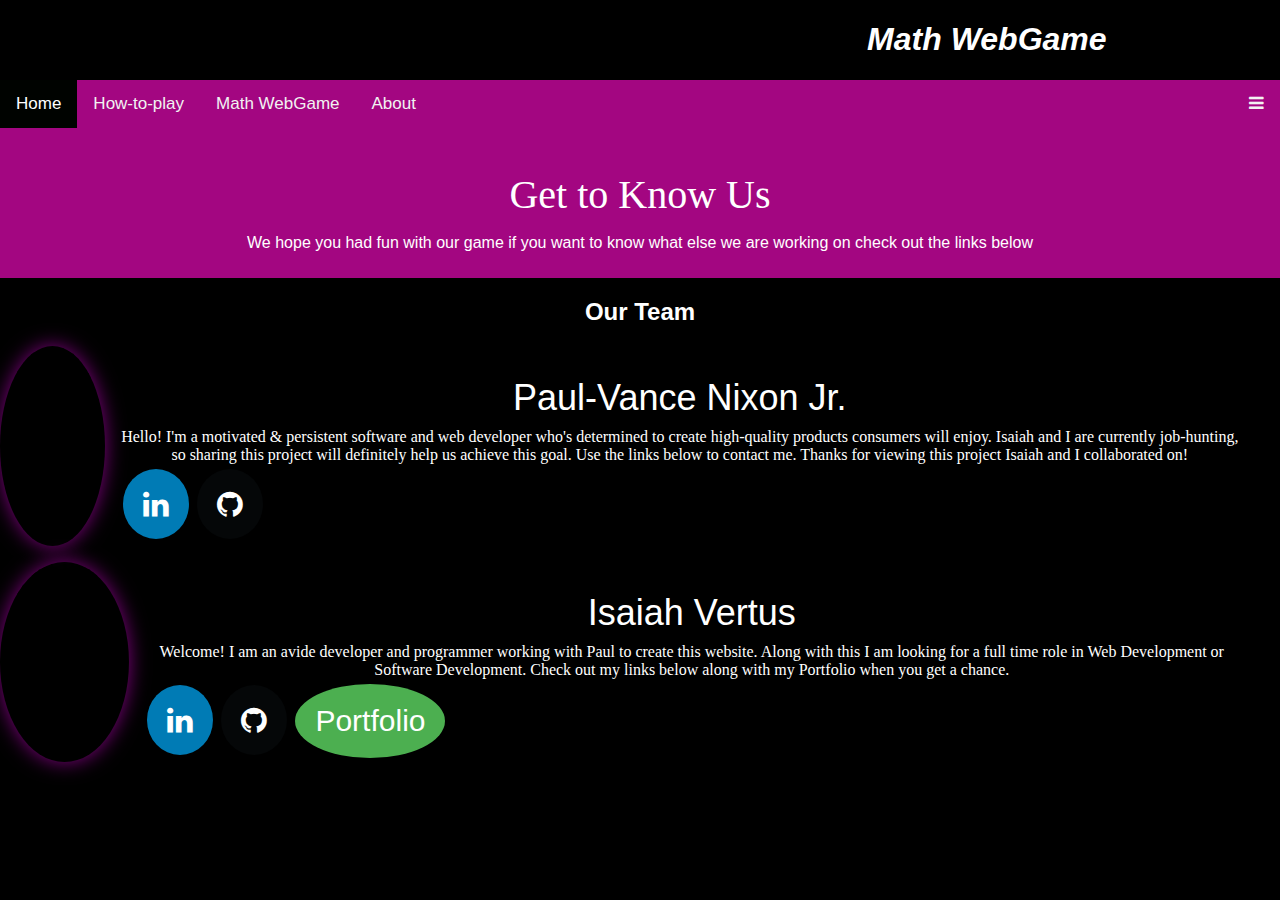
==== About.html @ 0a19e95a "switched to a new branch" ====
<!DOCTYPE html>
<html lang="en">
<head>
    <meta charset="UTF-8">
    <meta http-equiv="X-UA-Compatible" content="IE=edge">
    <meta name="viewport" content="width=device-width, initial-scale=1.0">
    <link rel="stylesheet" href="https://cdnjs.cloudflare.com/ajax/libs/font-awesome/4.7.0/css/font-awesome.min.css">
    <title class="Title">Math Webgame</title>
    <script src="game.js" defer></script>
    <link rel="stylesheet" href="game.css">
</head>
<body>
    <!-- Header Section -->
    <header class="header">
        <div class="intro-overlay"></div>
        <div class="how-to-play-overlay"></div>
        <h1 class="titlecard">Math WebGame</h1>
    </header>

    <!-- Navigation Menu Start -->

    <div class="topnav">
        <a class="active" href="/howtoplay.html">Home</a>
        <div id="myLinks">
        <a href="/howtoplay.html">How-to-play</a>
        <a href="/MathWebGame.html">Math WebGame</a>
        <a href="/About.html">About</a>
        </div>
        <a href="javascript:void(0);" class="icon" onclick="myFunction()">
            <i class="fa fa-bars"></i>
          </a>
      </div>

      <script>
        function myFunction() {
          var x = document.getElementById("myLinks");
          if (x.style.display === "block") {
            x.style.display = "none";
          } else {
            x.style.display = "block";
          }
        }
        </script>

    <!-- Navigation Menu End -->

<!-- Main Section -->
<section class="content-section">
        <div class="about-section">
          <h2 class="section-title">Get to Know Us</h2>
          <p>We hope you had fun with our game if you want to know what else we are working on check out the links below </p>
        </div>
        <h2 style="text-align:center">Our Team</h2>
        <div class="row">
          <div class="name-and-pfp-wrapper">
            <div class="profile-section">
              <img src="https://user-images.githubusercontent.com/42850145/110048488-8f7c3800-7d15-11eb-845e-55d0bd9f9c46.png" alt="Paul-Vance Nixon picture" class="pfp">
              <div class="container">
                <h2 class="name">Paul-Vance Nixon Jr.</h2>
                <p class="profile-text">
                  Hello! I'm a motivated & persistent software and web developer who's determined to create high-quality products consumers will enjoy. Isaiah and I are currently job-hunting, so sharing this project will definitely help us achieve this goal. Use the links below to contact me. Thanks for viewing this project Isaiah and I collaborated on!
                </p>
                <a href="https://www.linkedin.com/in/paul-vance-nixon-4043a0141/" class="fa fa-linkedin"></a>
                <a href="https://github.com/Paul-Nixon" class="fa fa-github"></a>
              </div>
            </div>
          </div>
          <div class="name-and-pfp-wrapper">
            <div class="profile-section">
              <img src="https://avatars.githubusercontent.com/u/19332587?s=460&u=0d4526685c619b8fa85f95667151b2b68762fcfc&v=4" alt="Isaiah Vertus picture" class="pfp">
              <div class="container">
                <h2 class="name">Isaiah Vertus</h2>
                <p class="profile-text">
                  Welcome! I am an avide developer and programmer working with Paul to create this website. 
                  Along with this I am looking for a full time role in Web Development or Software Development.
                  Check out my links below along with my Portfolio when you get a chance. 
              </p>
              <a href="https://www.linkedin.com/in/isaiah-vertus/" class="fa fa-linkedin"></a>
              <a href="https://github.com/IsaiahIJV" class="fa fa-github"></a>
              <a href="https://isaiahvertus.com/" class="button">Portfolio</a>

              </div>
            </div>
          </div>
   
</body>
</html>
---- game.css ----
*, *::before, *::after
{
    box-sizing: border-box;
}

body
{
    margin: 0;
    padding: 0;
    background-color: black;
    font-family: Arial, Helvetica, sans-serif;
}
/* Header Title start */

.titlecard{
  font-style: italic;
  color: white;
  font-family:Arial, Helvetica, sans-serif
}

/* Header Title end */


/* Navigation Menu Css  Start*/
.mobile-container {
  max-width: 480px;
  margin: auto;
  background-color: #555;
  height: 500px;
  color: white;
  border-radius: 10px;
}

.topnav {
  overflow: hidden;
  background-color: #333;
  position: relative;
}

.topnav #myLinks {
  display: show;
}

.topnav a {
  float: left;
  color: white;
  padding: 14px 16px;
  text-decoration: none;
  font-size: 17px;
}

.topnav a.icon {
  float: right;
}

.topnav a:hover {
  background-color: #ddd;
  color: black;
}

.active {
  background-color: #4CAF50;
  color: white;
}
/* Navigation Menu Css End */



/* NavBar Style Start*/
.topnav {
  overflow: hidden;
  background-color: rgb(163, 6, 129);
}

.topnav a {
  float: left;
  color: #f2f2f2;
  text-align: center;
  padding: 14px 16px;
  text-decoration: none;
  font-size: 17px;
}

.topnav a:hover {
  background-color: #ddd;
  color: black;
}

.topnav a.active {
  background-color: #000300;
  color: white;
}
/* NavBar End*/

.header
{
    display: flex;
    justify-content: space-around;
    align-items: center;
}

.btn
{
    vertical-align: middle;
    cursor: pointer;
    text-align: center;
    padding: 0.5em;
}

.score
{
    font-weight: bold;
}

.game-section
{
    display: flex;
    justify-content: center;
    align-items: center;
    margin: 0 auto;
    max-width: 1000px;
}

.game-container
{
    display: flex;
    flex-direction: column;
    justify-content: space-between;
    align-items: center;
}

ul {
    list-style-type: none;
    margin: 0;
    padding: 0;
    color: white;
    font-family: 'Times New Roman', Times, serif;
  }


/* About Section Start */
  /* Container which holds our respective name, picture, and description */
.profile-section
{
    display: flex;
    justify-content: center;
    align-items: center;
    width: 100%;
    margin-bottom: 1rem;
}


.section-title{
  font-weight: normal;
  text-align: center;
  font-size: 2.5em;
  margin-bottom: 0.625rem;
  font-family: 'Times New Roman', Times, serif;
  color: white;
  


}

.name-and-pfp-wrapper
{
    display: flex;
    flex-direction: column;
    justify-content: center;
    align-items: center;
    margin-right: 1.5625rem; /* Equivalent to 25px */
}

/* Our Names */
.name
{
    font-weight: normal;
    text-align: center;
    font-size: 2.25em;
    margin-bottom: 0.25em;
    color: white;
}

/* Profile Picture Start */
.pfp
{
    margin: 0;
    height: 200px;
    width: 200px;
    border-radius: 50%;
    box-shadow: purple 0px 0px 20px;
    position: relative;

}
/* Profile Picture End */



/* About Section Start */
.profile-text
{
    margin: 0;
    text-align: center;
    color: white;
    font-family: 'Times New Roman', Times, serif;
}

@media (max-width: 600px)
{

    .container
    {
        display: flex;
        flex-direction: column;
        justify-content: center;
        align-items: center;
    }

    .profile-section
    {
        flex-direction: column;
    }
    
    .name-and-pfp-wrapper
    {
        margin-bottom: 1.5625rem; /* Equivalent to 25px */
    }
}

html {
  box-sizing: border-box;
}

*, *:before, *:after {
  box-sizing: inherit;
}

.column {
  float: left;
  width: 33.3%;
  margin-bottom: 16px;
  padding: 0 8px;
}

.card {
  box-shadow: 0 4px 8px 0 rgba(0, 0, 0, 0.2);
  margin: 8px;
}

.about-section {
  padding: 10px;
  text-align: center;
  background-color: rgb(163, 6, 129);
  color: white;
}

.container {
  padding: 0 16px;
}

.container::after, .row::after {
  content: "";
  clear: both;
  display: table;
}

.title {
  color: grey;
}

.button:hover {
  background-color: #555;
}

@media screen and (max-width: 650px) {
  .column {
    width: 100%;
    display: block;
  }
}

h2{
  color: white;
}
/* About Section End */


/* How to play Section Start*/
.how-to-play-section-title{
  font-weight: normal;
  font-size: 2.5em;
  text-align: center;
  margin-bottom: 0.625rem;
  font-family: 'Times New Roman', Times, serif;
  color: white;
  font-weight: bold;

}

.how-to-play-sub-section-title{
  font-weight: normal;
  font-size: 2.5em;
  text-align: center;
  margin-bottom: 0.625rem;
  font-family: 'Times New Roman', Times, serif;
  color: white;
  font-weight: bold;
}

li{
  color: rgb(255, 255, 255);
  text-align: center;
  text-transform: capitalize;
  font-size: x-large;
}
/* How to play Section End*/


/*Social Media Buttons Start */
.fa-linkedin {
   padding: 20px;
   font-size: 30px;
   text-align: center;
   text-decoration: none;
   margin: 5px 2px;
   border-radius: 50%;
   background: #007bb5;
   color: white;
}
.fa-github {
  padding: 20px;
  font-size: 30px;
  text-align: center;
  text-decoration: none;
  margin: 5px 2px;
  border-radius: 50%;
  background: #050708;
  color: white;
}

.fa:hover {
  opacity: 0.7;
}


.button {
  background-color: #4CAF50;
  color: white;
  display: inline-block;
  font-size: 16px;
  margin: 4px 2px;
  cursor: pointer;
  border-radius: 50%;
  padding: 20px;
  font-size: 30px;
  text-align: center;
  text-decoration: none;
  margin: 5px 2px;
  border-radius: 50%;
}

/* Social Media Buttons End */


/* Math WebGame Style Start */
.score, .score-label, .multiplier, .multiplier-label
{
    font-weight: bold;
    color: white;
}

.ingamecontainer
{
    width: 100%;
    height: 100vh;
    display: flex;
    flex-direction: column;
    justify-content: center;
    align-items: center;
    margin: 0 auto;
    max-width: 1000px;
}

.game-container
{
    background: linear-gradient(to right, red, orange);
    width: 50vw;
    height: 50vh;
    display: flex;
    flex-direction: column;
    justify-content: space-between;
    align-items: center;
    padding: 2rem 4rem;
    border-radius: 20px;
}

.math-problem, .final-score, .high-score
{
    font-size: 2em;
    font-weight: bold;
    color: white;
}

.player-answer
{
    height: 40px;
    width: 100px;
    border-radius: 5px;
    padding: 0;
    text-align: center;
    border: 3px solid blue;
    outline: none;
}

.enter-answer-btn, .play-again-btn
{
    cursor: pointer;
    text-align: center;
    vertical-align: middle;
    font-weight: bold;
    color: yellow;
    background-color: purple;
    padding: 0.67em;
    border-radius: 0.5em;
    font-size: 1em;
    outline: none;
}

.enter-choice-btn:hover, .play-again-btn:hover
{
    background-color: rgb(216, 21, 216);
}

.timer
{
    font-weight: bold;
    font-size: 3em;
    color: white;
}

.game-over-title
{
    font-weight: bold;
    font-size: 2.5em;
    margin: 0;
    color: white;
}

.hide-during-game, .hide-during-postgame
{
    display: none;
}
/* Math WebGame Style End */
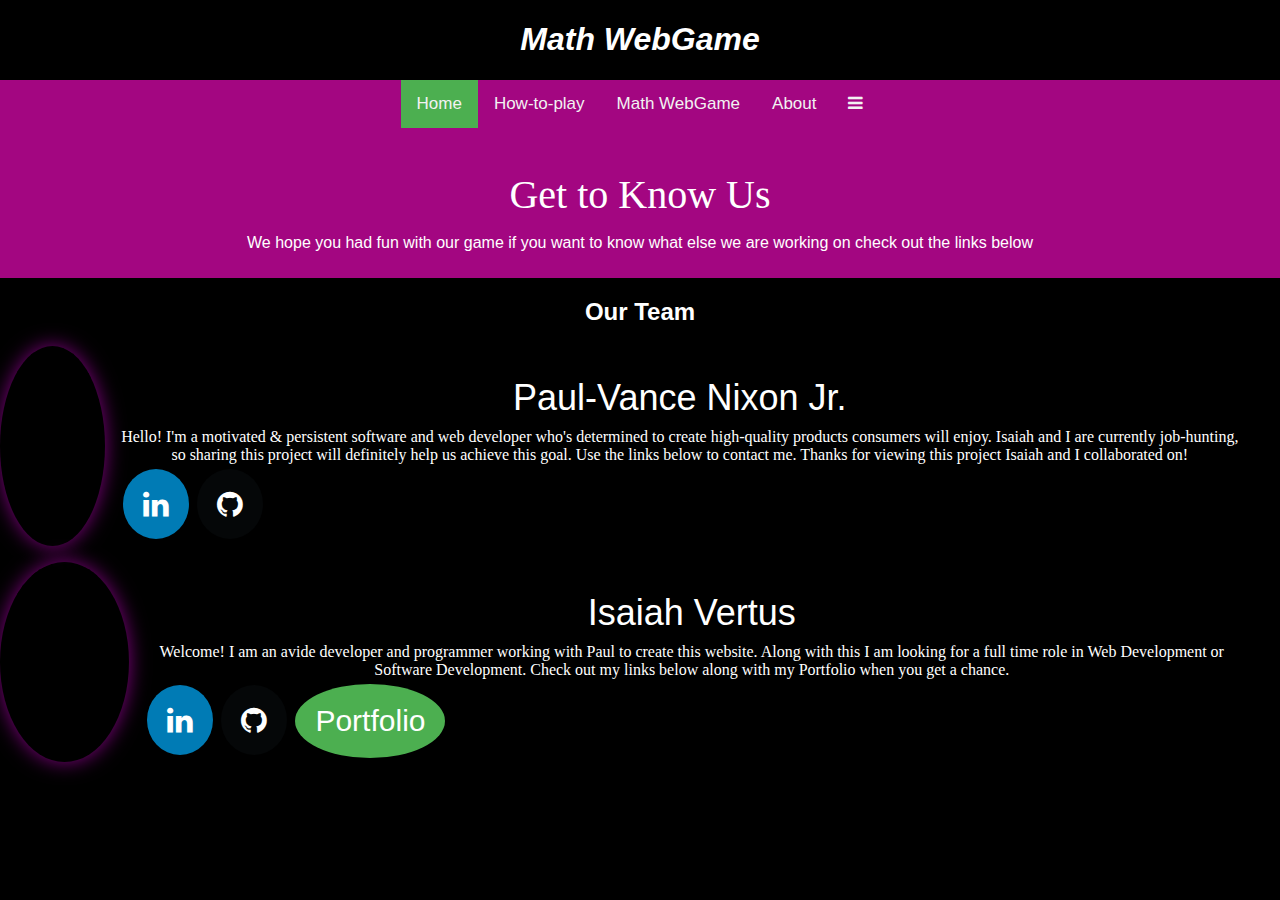
==== commit 280abc5a: "modified the header, score, and multiplier" ====
--- a/About.html
+++ b/About.html
@@ -5,8 +5,7 @@
     <meta http-equiv="X-UA-Compatible" content="IE=edge">
     <meta name="viewport" content="width=device-width, initial-scale=1.0">
     <link rel="stylesheet" href="https://cdnjs.cloudflare.com/ajax/libs/font-awesome/4.7.0/css/font-awesome.min.css">
-    <title class="Title">Math Webgame</title>
-    <script src="game.js" defer></script>
+    <title class="Title">About Us</title>
     <link rel="stylesheet" href="game.css">
 </head>
 <body>
--- a/game.css
+++ b/game.css
@@ -15,7 +15,7 @@
 .titlecard{
   font-style: italic;
   color: white;
-  font-family:Arial, Helvetica, sans-serif
+  font-family:Arial, Helvetica, sans-serif;
 }
 
 /* Header Title end */
@@ -70,12 +70,14 @@
 .topnav {
   overflow: hidden;
   background-color: rgb(163, 6, 129);
+  display: flex;
+  justify-content: center;
+  align-items: center;
+  width: 100%;
 }
 
 .topnav a {
-  float: left;
   color: #f2f2f2;
-  text-align: center;
   padding: 14px 16px;
   text-decoration: none;
   font-size: 17px;
@@ -87,16 +89,17 @@
 }
 
 .topnav a.active {
-  background-color: #000300;
-  color: white;
+  background-color: #4CAF50;;
 }
 /* NavBar End*/
 
 .header
 {
     display: flex;
-    justify-content: space-around;
-    align-items: center;
+    flex-direction: column;
+    justify-content: center;
+    align-items: center;
+    width: 100%;
 }
 
 .btn
@@ -225,6 +228,11 @@
     {
         margin-bottom: 1.5625rem; /* Equivalent to 25px */
     }
+
+    .score-and-multiplier-wrapper
+    {
+      flex-direction: column;
+    }
 }
 
 html {
@@ -311,7 +319,7 @@
   color: rgb(255, 255, 255);
   text-align: center;
   text-transform: capitalize;
-  font-size: x-large;
+  font-size: larger;
 }
 /* How to play Section End*/
 
@@ -367,6 +375,7 @@
 {
     font-weight: bold;
     color: white;
+    font-size: 1.5em;
 }
 
 .ingamecontainer
@@ -379,6 +388,15 @@
     align-items: center;
     margin: 0 auto;
     max-width: 1000px;
+}
+
+.score-and-multiplier-wrapper
+{
+    display: flex;
+    justify-content: space-between;
+    align-items: center;
+    margin-bottom: 3.75rem; /* Equivalent to 60px */
+    width: 35%;
 }
 
 .game-container
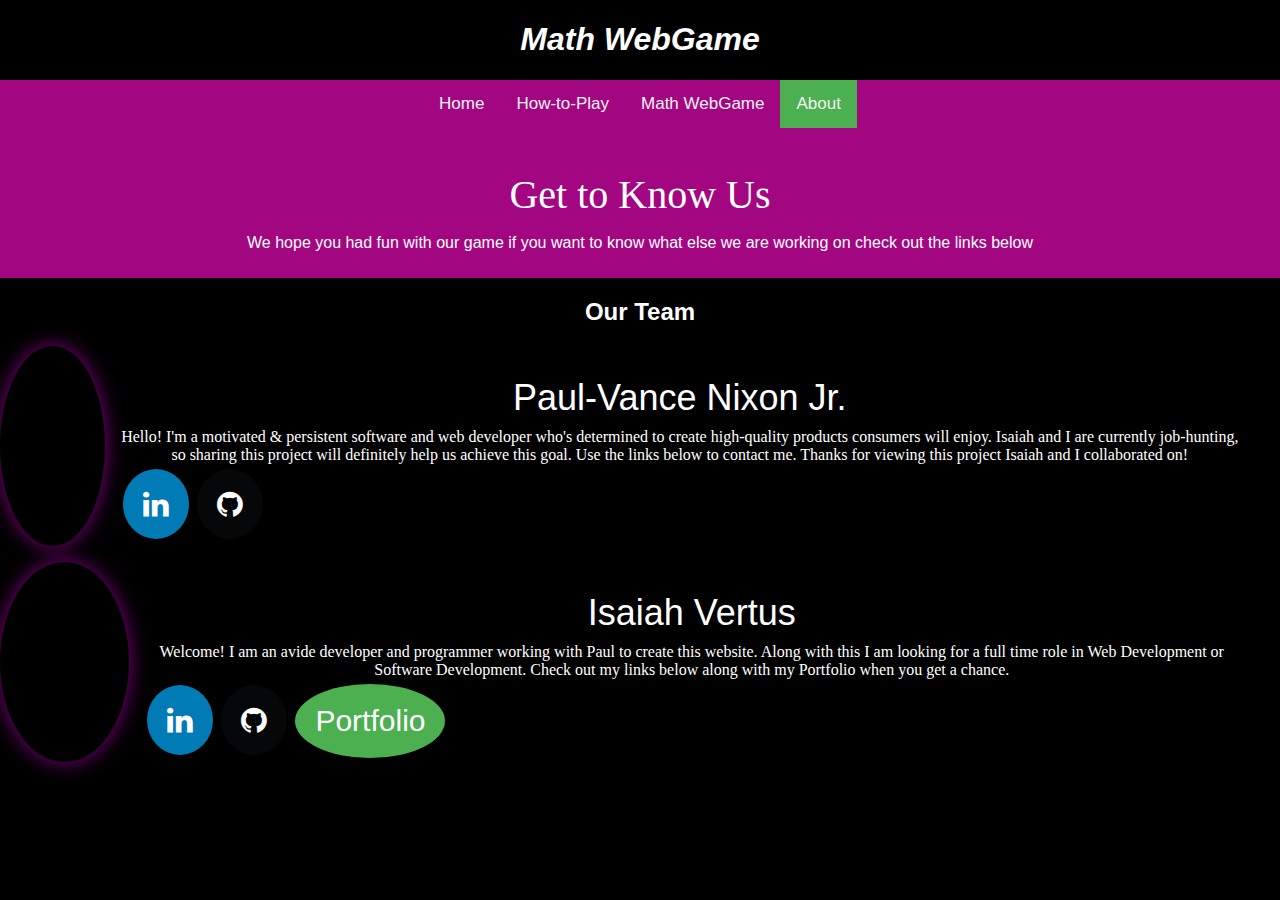
==== commit 21c76c1f: "modified the navbar for mobile" ====
--- a/About.html
+++ b/About.html
@@ -11,35 +11,32 @@
 <body>
     <!-- Header Section -->
     <header class="header">
-        <div class="intro-overlay"></div>
-        <div class="how-to-play-overlay"></div>
         <h1 class="titlecard">Math WebGame</h1>
-    </header>
+        
+        <!-- Navigation Menu Start -->
 
-    <!-- Navigation Menu Start -->
+        <nav class="topnav">
+          <div id="myLinks">
+            <a href="/howtoplay.html">Home</a>
+            <a href="/howtoplay.html">How-to-Play</a>
+            <a href="/MathWebGame.html">Math WebGame</a>
+            <a class="active" href="/About.html">About</a>
+          </div>
+          <a href="javascript:void(0);" class="icon" onclick="myFunction()">
+              <i class="fa fa-bars"></i>
+          </a>
+          </nav>
 
-    <div class="topnav">
-        <a class="active" href="/howtoplay.html">Home</a>
-        <div id="myLinks">
-        <a href="/howtoplay.html">How-to-play</a>
-        <a href="/MathWebGame.html">Math WebGame</a>
-        <a href="/About.html">About</a>
-        </div>
-        <a href="javascript:void(0);" class="icon" onclick="myFunction()">
-            <i class="fa fa-bars"></i>
-          </a>
-      </div>
-
-      <script>
-        function myFunction() {
-          var x = document.getElementById("myLinks");
-          if (x.style.display === "block") {
-            x.style.display = "none";
-          } else {
-            x.style.display = "block";
+        <script defer>
+          function myFunction() {
+            var x = document.getElementById("myLinks");
+            if (x.style.display === "block") {
+              x.style.display = "none";
+            } else {
+              x.style.display = "block";
+            }
           }
-        }
-        </script>
+          </script>
 
     <!-- Navigation Menu End -->
 
--- a/game.css
+++ b/game.css
@@ -90,6 +90,11 @@
 
 .topnav a.active {
   background-color: #4CAF50;;
+}
+
+.icon
+{
+  display: none;
 }
 /* NavBar End*/
 
@@ -232,6 +237,14 @@
     .score-and-multiplier-wrapper
     {
       flex-direction: column;
+    }
+
+    #myLinks
+    {
+      display: flex;
+      flex-direction: column;
+      justify-content: center;
+      align-items: center;
     }
 }
 
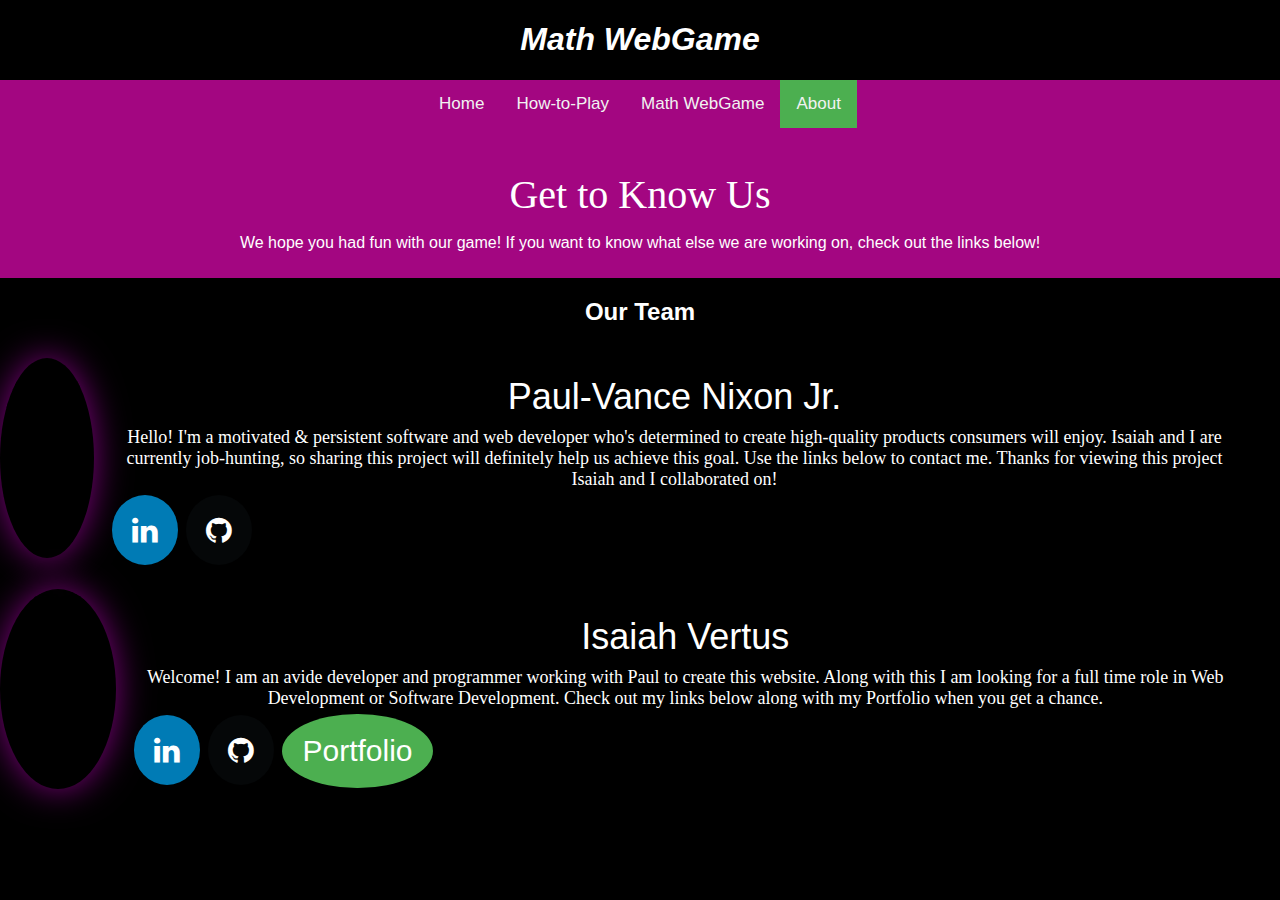
==== commit 7f152bb7: "modified About.html" ====
--- a/About.html
+++ b/About.html
@@ -44,7 +44,7 @@
 <section class="content-section">
         <div class="about-section">
           <h2 class="section-title">Get to Know Us</h2>
-          <p>We hope you had fun with our game if you want to know what else we are working on check out the links below </p>
+          <p>We hope you had fun with our game! If you want to know what else we are working on, check out the links below!</p>
         </div>
         <h2 style="text-align:center">Our Team</h2>
         <div class="row">
--- a/game.css
+++ b/game.css
@@ -83,7 +83,7 @@
   font-size: 17px;
 }
 
-.topnav a:hover {
+.topnav a:hover, .how-to-play-nav a:hover {
   background-color: #ddd;
   color: black;
 }
@@ -196,8 +196,7 @@
     height: 200px;
     width: 200px;
     border-radius: 50%;
-    box-shadow: purple 0px 0px 20px;
-    position: relative;
+    box-shadow: purple 0px 0px 35px;
 
 }
 /* Profile Picture End */
@@ -211,6 +210,7 @@
     text-align: center;
     color: white;
     font-family: 'Times New Roman', Times, serif;
+    font-size: large;
 }
 
 @media (max-width: 600px)
@@ -307,6 +307,15 @@
 
 
 /* How to play Section Start*/
+.how-to-play-nav li
+{
+  font-size: 25px;
+}
+
+.how-to-play-nav li a
+{
+  color: white;
+}
 .how-to-play-section-title{
   font-weight: normal;
   font-size: 2.5em;
@@ -332,7 +341,30 @@
   color: rgb(255, 255, 255);
   text-align: center;
   text-transform: capitalize;
-  font-size: larger;
+  font-size:x-large;
+}
+
+.details-container
+{
+  margin-top: 2.25rem; /* Equivalent to 20px */
+}
+
+summary
+{
+  color: white;
+  font-weight: bold;
+  font-size: 1.5em;
+  margin-left: 1.25rem; /* Equivalent to 20px */
+}
+
+.sub-summary
+{
+  margin-left: 2.25rem; /* Equivalent to 36px */
+}
+
+details > ul
+{
+  margin-bottom: 1.25em;
 }
 /* How to play Section End*/
 
